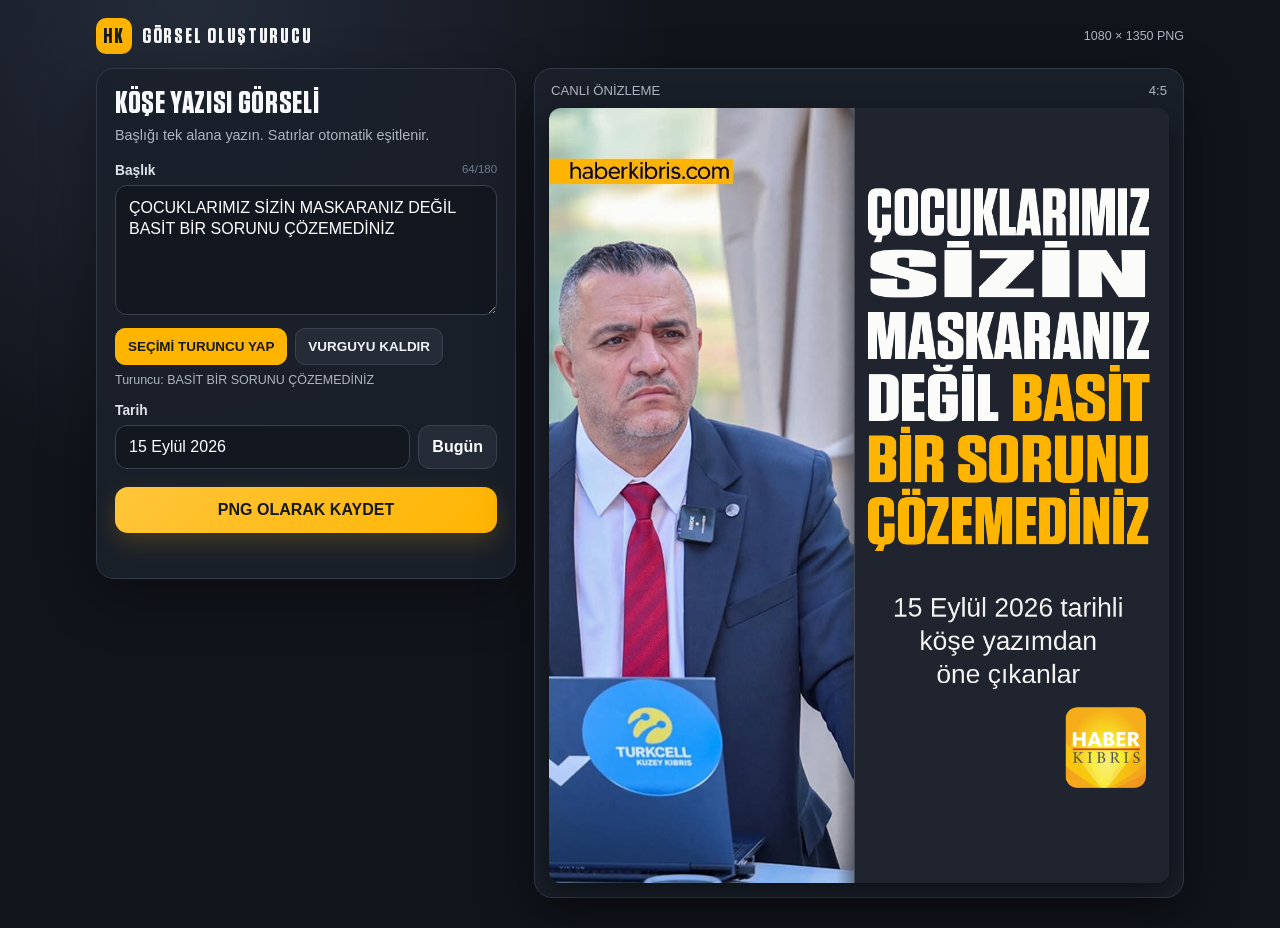
==== index.html @ 6276a5ee "Publish Haber Kibris visual generator" ====
<!doctype html>
<html lang="tr">
<head>
  <meta charset="utf-8">
  <meta name="viewport" content="width=device-width, initial-scale=1, viewport-fit=cover">
  <meta name="theme-color" content="#1f2430">
  <meta name="description" content="Haber Kıbrıs köşe yazısı görsellerini telefondan hızla hazırlayın.">
  <title>HK Görsel</title>
  <link rel="icon" type="image/svg+xml" href="data:image/svg+xml,%3Csvg xmlns='http://www.w3.org/2000/svg' viewBox='0 0 64 64'%3E%3Crect width='64' height='64' rx='14' fill='%231f2430'/%3E%3Cpath d='M15 15h9v13h16V15h9v34h-9V36H24v13h-9z' fill='white'/%3E%3Cpath d='M15 50h34v4H15z' fill='%23ffb400'/%3E%3C/svg%3E">
  <style>
    @font-face{font-family:Tungsten;src:url('[data-uri]') format('truetype');font-weight:700;font-display:swap}
    @font-face{font-family:MadeTommyMedium;src:url('[data-uri]') format('opentype');font-weight:500;font-display:swap}
    :root{color-scheme:dark;--bg:#11141b;--panel:#1b202b;--line:#323947;--text:#f8f9fb;--muted:#aeb5c2;--yellow:#ffb400;--yellow-2:#ffc63b}
    *{box-sizing:border-box}
    body{margin:0;min-height:100dvh;background:radial-gradient(circle at 15% 0,#242b39 0,transparent 34%),var(--bg);color:var(--text);font-family:Arial,sans-serif}
    button,input,textarea{font:inherit}
    .app{width:min(1120px,100%);margin:auto;padding:18px 16px 30px}
    .topbar{display:flex;align-items:center;justify-content:space-between;margin-bottom:14px}
    .brand{display:flex;align-items:center;gap:10px;font:700 1.35rem Tungsten,Arial Narrow,sans-serif;letter-spacing:.08em}
    .brand-mark{display:grid;place-items:center;width:36px;height:36px;border-radius:10px;background:var(--yellow);color:#161a22;font-weight:800}
    .tag{font-size:.78rem;color:var(--muted)}
    .workspace{display:grid;grid-template-columns:minmax(300px,420px) minmax(0,1fr);gap:18px;align-items:start}
    .panel,.preview-card{background:color-mix(in srgb,var(--panel) 92%,transparent);border:1px solid var(--line);border-radius:18px;box-shadow:0 18px 55px #0005}
    .panel{padding:18px}
    .panel h1{font:700 2rem/1 Tungsten,Arial Narrow,sans-serif;margin:0 0 6px;text-transform:uppercase;letter-spacing:.02em}
    .help{color:var(--muted);font-size:.9rem;line-height:1.4;margin:0 0 18px}
    .field{display:block;margin-top:14px}
    .field span{display:flex;justify-content:space-between;color:#dfe3ea;font-size:.86rem;font-weight:700;margin:0 0 7px}
    .field small{color:#737d8d;font-weight:400}
    textarea,input{width:100%;border:1px solid #3a4251;background:#121720;color:white;border-radius:12px;padding:12px 13px;outline:none;transition:.18s border-color,.18s box-shadow}
    textarea{resize:vertical;min-height:80px;line-height:1.3;text-transform:uppercase}
    textarea:focus,input:focus{border-color:var(--yellow);box-shadow:0 0 0 3px #ffb40025}
    .highlight-tools{display:flex;gap:8px;flex-wrap:wrap;margin-top:9px}
    .highlight-button,.clear-highlight{border:1px solid #3a4251;border-radius:10px;padding:10px 12px;font-size:.84rem;font-weight:800;cursor:pointer}
    .highlight-button{background:#ffb400;color:#151920;border-color:#ffb400}
    .clear-highlight{background:#252b37;color:#eef1f5}
    .highlight-note{display:block;margin-top:7px;color:var(--muted);font-size:.78rem;line-height:1.35}
    .date-row{display:grid;grid-template-columns:1fr auto;gap:8px}
    .today{border:1px solid #3a4251;background:#252b37;color:white;border-radius:12px;padding:0 13px;font-weight:700;cursor:pointer}
    .actions{display:grid;grid-template-columns:1fr;gap:9px;margin-top:18px}
    .download{border:0;border-radius:13px;padding:14px 18px;background:linear-gradient(135deg,var(--yellow-2),var(--yellow));color:#151920;font-weight:800;cursor:pointer;box-shadow:0 9px 24px #ffb4002e}
    .download:active,.today:active{transform:translateY(1px)}
    .status{min-height:18px;margin:9px 2px 0;color:var(--muted);font-size:.8rem;text-align:center}
    .preview-card{padding:14px}
    .preview-head{display:flex;justify-content:space-between;align-items:center;margin:0 2px 10px;color:var(--muted);font-size:.82rem}
    .ratio{aspect-ratio:4/5;width:100%;overflow:hidden;border-radius:12px;background:#20242e;box-shadow:0 10px 30px #0007}
    canvas{display:block;width:100%;height:100%}
    @media(max-width:760px){.app{padding:12px 12px 28px}.workspace{grid-template-columns:1fr}.preview-card{order:-1;padding:9px}.ratio{max-height:52dvh;width:auto;margin:auto}.panel{padding:16px}.topbar{margin-bottom:10px}.tag{display:none}.preview-head{margin:0 2px 7px}.panel h1{font-size:1.35rem}.help{margin-bottom:12px}.field{margin-top:11px}}
  </style>
</head>
<body>
  <main class="app">
    <header class="topbar">
      <div class="brand"><span class="brand-mark">HK</span><span>GÖRSEL OLUŞTURUCU</span></div>
      <div class="tag">1080 × 1350 PNG</div>
    </header>
    <section class="workspace">
      <form class="panel" id="editor">
        <h1>Köşe yazısı görseli</h1>
        <p class="help">Başlığı tek alana yazın. Satırlar otomatik eşitlenir.</p>
        <label class="field">
          <span>Başlık <small id="headlineCount">0</small></span>
          <textarea id="headlineText" maxlength="180" rows="5" spellcheck="true">ÇOCUKLARIMIZ SİZİN MASKARANIZ DEĞİL BASİT BİR SORUNU ÇÖZEMEDİNİZ</textarea>
        </label>
        <div class="highlight-tools" aria-label="Turuncu vurgu ayarı">
          <button class="highlight-button" id="setHighlightButton" type="button">SEÇİMİ TURUNCU YAP</button>
          <button class="clear-highlight" id="clearHighlightButton" type="button">VURGUYU KALDIR</button>
        </div>
        <small class="highlight-note" id="highlightNote">Turuncu: BASİT BİR SORUNU ÇÖZEMEDİNİZ</small>
        <label class="field">
          <span>Tarih</span>
          <div class="date-row">
            <input id="dateText" value="15 Eylül 2026" autocomplete="off">
            <button class="today" id="todayButton" type="button">Bugün</button>
          </div>
        </label>
        <div class="actions">
          <button class="download" id="downloadButton" type="button">PNG OLARAK KAYDET</button>
        </div>
        <div class="status" id="status" aria-live="polite"></div>
      </form>
      <section class="preview-card" aria-label="Canlı önizleme">
        <div class="preview-head"><span>CANLI ÖNİZLEME</span><span>4:5</span></div>
        <div class="ratio"><canvas id="canvas" width="1080" height="1350"></canvas></div>
      </section>
    </section>
  </main>
  <script>
    const canvas=document.querySelector('#canvas');
    const ctx=canvas.getContext('2d',{alpha:false});
    const headlineText=document.querySelector('#headlineText');
    const dateText=document.querySelector('#dateText');
    const statusEl=document.querySelector('#status');
    const portrait=new Image(); portrait.src='[data-uri]';
    const logo=new Image(); logo.src='[data-uri]';
    let savedSelection={start:36,end:64};
    let highlight={start:36,end:64};
    const upper=s=>(s||'').toLocaleUpperCase('tr-TR');
    function wordsFrom(text){const out=[];for(const m of text.matchAll(/\S+/g))out.push({text:m[0],start:m.index,end:m.index+m[0].length});return out}
    function partition(words,lineCount,targetWidth,fontSize){
      const n=words.length,dp=Array.from({length:n+1},()=>Array(lineCount+1).fill(null));dp[0][0]={score:0,parts:[]};
      ctx.font=`700 ${fontSize}px Tungsten, Arial Narrow, sans-serif`;
      for(let end=1;end<=n;end++)for(let lines=1;lines<=lineCount;lines++)for(let start=lines-1;start<end;start++){
        const prev=dp[start][lines-1];if(!prev)continue;
        const text=words.slice(start,end).map(w=>w.text).join(' '),width=ctx.measureText(text).width;
        const ratio=targetWidth/Math.max(width,1);let penalty=Math.pow(Math.log(Math.max(.01,ratio)),2);
        if(ratio>1.85||ratio<.62)penalty+=8;
        if(end-start===1&&words[start].text.length<4)penalty+=2.5;
        const score=prev.score+penalty;if(!dp[end][lines]||score<dp[end][lines].score)dp[end][lines]={score,parts:[...prev.parts,[start,end]]};
      }
      return dp[n][lineCount];
    }
    function layoutHeadline(text,maxWidth,maxHeight){
      const words=wordsFrom(text);if(!words.length)return{words:[],parts:[],fontSize:110,lineHeight:88};
      const desired=Math.max(2,Math.min(7,Math.round(text.replace(/\s/g,'').length/8.5)));
      let best=null;
      for(let count=Math.max(1,desired-1);count<=Math.min(words.length,desired+1);count++){
        const fontSize=Math.min(154,Math.floor(maxHeight/(count*.92)));const candidate=partition(words,count,maxWidth,fontSize);if(!candidate)continue;
        const score=candidate.score+Math.abs(count-desired)*.45;
        if(!best||score<best.score)best={score,words,parts:candidate.parts,fontSize,lineHeight:fontSize*.92};
      }
      return best||{words,parts:[[0,words.length]],fontSize:100,lineHeight:92};
    }
    function drawEqualLine(lineWords,x,y,maxWidth,fontSize){
      const text=lineWords.map(w=>w.text).join(' ');ctx.font=`700 ${fontSize}px Tungsten, Arial Narrow, sans-serif`;
      const natural=Math.max(ctx.measureText(text).width,1),scale=maxWidth/natural;ctx.save();ctx.translate(x,y);ctx.scale(scale,1);ctx.textBaseline='top';
      let cursor=0;const space=ctx.measureText(' ').width;
      lineWords.forEach((word,index)=>{const selected=highlight&&word.end>highlight.start&&word.start<highlight.end;ctx.fillStyle=selected?'#ffb400':'#fbfbfa';ctx.fillText(word.text,cursor,0);cursor+=ctx.measureText(word.text).width;if(index<lineWords.length-1)cursor+=space});ctx.restore();
    }
    function roundRect(x,y,w,h,r){ctx.beginPath();ctx.roundRect(x,y,w,h,r)}
    function render(){
      ctx.fillStyle='#20242e';ctx.fillRect(0,0,1080,1350);
      if(portrait.complete&&portrait.naturalWidth)ctx.drawImage(portrait,0,0,532,1350);
      const fade=ctx.createLinearGradient(500,0,565,0);fade.addColorStop(0,'rgba(32,36,46,0)');fade.addColorStop(1,'#20242e');ctx.fillStyle=fade;ctx.fillRect(500,0,66,1350);
      const x=553,w=494,y=128;
      const headline=layoutHeadline(upper(headlineText.value),w,650);
      headline.parts.forEach((part,i)=>drawEqualLine(headline.words.slice(part[0],part[1]),x,y+i*headline.lineHeight,w,headline.fontSize));
      const dateY=850;
      ctx.fillStyle='#f3f3f1';ctx.font='500 46px MadeTommyMedium, Arial, sans-serif';ctx.textAlign='center';ctx.textBaseline='top';
      const date= dateText.value.trim() || 'Tarih';
      ctx.fillText(`${date} tarihli`,800,dateY);
      ctx.fillText('köşe yazımdan',800,dateY+58);
      ctx.fillText('öne çıkanlar',800,dateY+116);
      if(logo.complete&&logo.naturalWidth){ctx.save();roundRect(900,1044,140,140,20);ctx.clip();ctx.drawImage(logo,900,1044,140,140);ctx.restore()}
      ctx.textAlign='left';
      document.querySelector('#headlineCount').textContent=`${headlineText.value.length}/180`;
    }
    async function ready(){try{await document.fonts.ready}catch{} render()}
    portrait.onload=ready;logo.onload=ready;ready();
    function rememberSelection(){if(headlineText.selectionEnd>headlineText.selectionStart)savedSelection={start:headlineText.selectionStart,end:headlineText.selectionEnd}}
    ['select','keyup','mouseup','touchend'].forEach(type=>headlineText.addEventListener(type,rememberSelection));
    headlineText.addEventListener('input',()=>{highlight=null;document.querySelector('#highlightNote').textContent='Turuncu vurgu yok';render()});
    dateText.addEventListener('input',render);
    const setHighlightButton=document.querySelector('#setHighlightButton');
    setHighlightButton.addEventListener('mousedown',e=>e.preventDefault());
    setHighlightButton.addEventListener('click',()=>{rememberSelection();if(savedSelection.end<=savedSelection.start){statusEl.textContent='Önce başlık içinden turuncu olacak kelimeleri seçin.';return}highlight={...savedSelection};const selected=headlineText.value.slice(highlight.start,highlight.end).trim();if(!selected){statusEl.textContent='Geçerli bir kelime seçin.';return}document.querySelector('#highlightNote').textContent=`Turuncu: ${upper(selected)}`;statusEl.textContent='Turuncu vurgu ayarlandı.';render()});
    document.querySelector('#clearHighlightButton').addEventListener('click',()=>{highlight=null;document.querySelector('#highlightNote').textContent='Turuncu vurgu yok';statusEl.textContent='Turuncu vurgu kaldırıldı.';render()});
    document.querySelector('#todayButton').addEventListener('click',()=>{dateText.value=new Intl.DateTimeFormat('tr-TR',{day:'numeric',month:'long',year:'numeric'}).format(new Date());render()});
    document.querySelector('#downloadButton').addEventListener('click',()=>{render();canvas.toBlob(blob=>{if(!blob)return;const a=document.createElement('a');a.href=URL.createObjectURL(blob);a.download=`haber-kibris-${new Date().toISOString().slice(0,10)}.png`;a.click();setTimeout(()=>URL.revokeObjectURL(a.href),2000);statusEl.textContent='Görsel hazırlandı. iPhone’da resmi basılı tutup Fotoğraflar’a kaydedebilirsiniz.'},'image/png')});
    (function registerWebMCP(){const mc=document.modelContext;if(!mc?.registerTool)return;try{mc.registerTool({name:'set_visual_text',title:'Görsel metnini ayarla',description:'Haber Kıbrıs görselindeki tek başlığı, isteğe bağlı turuncu vurgu aralığını ve tarihi ayarlar.',inputSchema:{type:'object',properties:{headline:{type:'string',maxLength:180},highlight_text:{type:'string',maxLength:100},date:{type:'string',maxLength:40}},required:['headline','date'],additionalProperties:false},annotations:{readOnlyHint:false,untrustedContentHint:false},execute(input){if(!input||typeof input.headline!=='string'||typeof input.date!=='string')throw new Error('Geçersiz metin alanı');headlineText.value=input.headline.slice(0,180);dateText.value=input.date.slice(0,40);const needle=input.highlight_text||'';const start=headlineText.value.toLocaleUpperCase('tr-TR').indexOf(needle.toLocaleUpperCase('tr-TR'));highlight=start>=0&&needle?{start,end:start+needle.length}:null;document.querySelector('#highlightNote').textContent=highlight?`Turuncu: ${upper(needle)}`:'Turuncu vurgu yok';render();return{updated:true,headline:headlineText.value,highlight_text:highlight?needle:'',date:dateText.value}}})}catch{}})();
  </script>
</body>
</html>
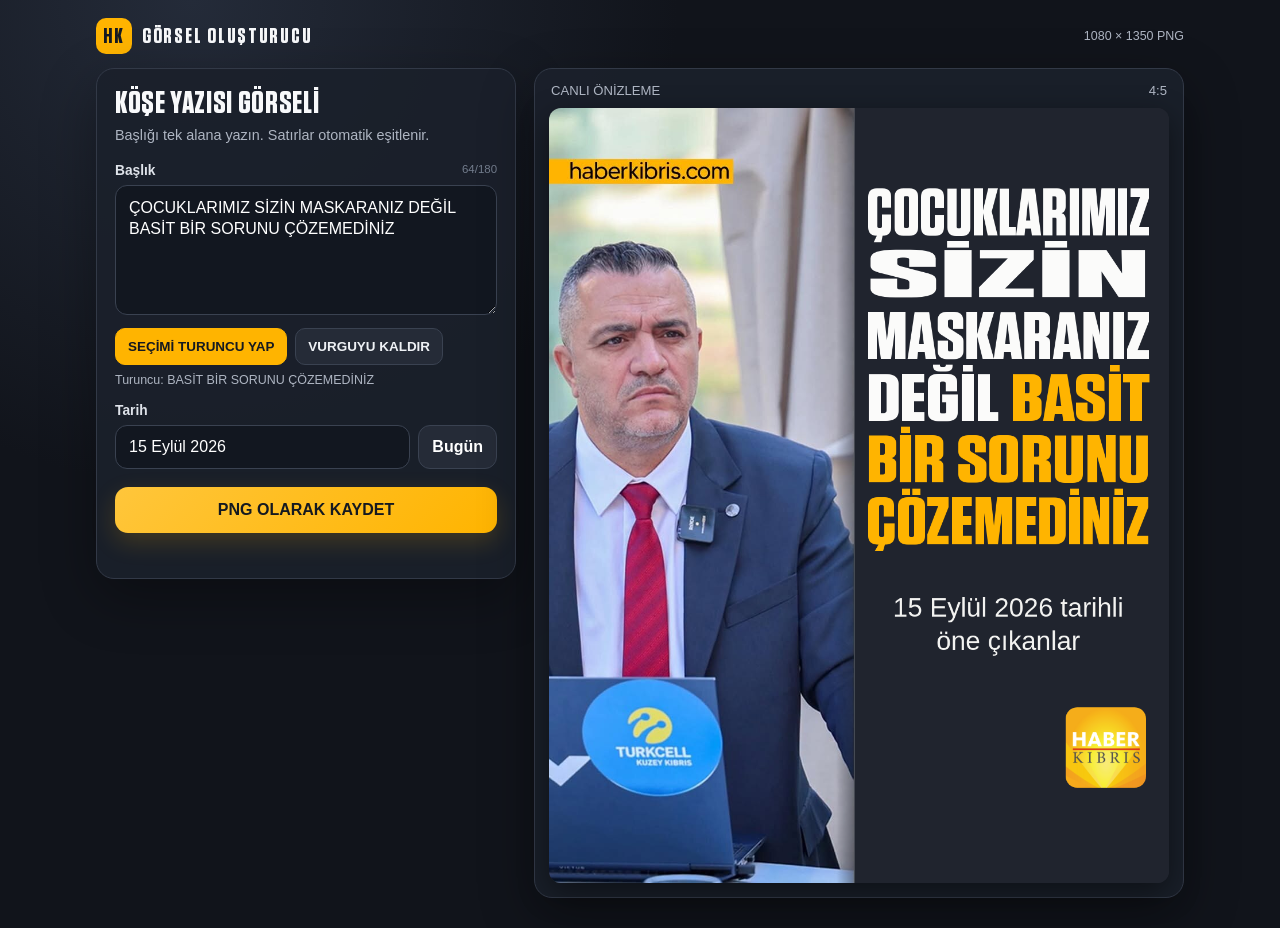
==== commit 6080d485: "Remove corner article wording" ====
--- a/index.html
+++ b/index.html
@@ -139,8 +139,7 @@
       ctx.fillStyle='#f3f3f1';ctx.font='500 46px MadeTommyMedium, Arial, sans-serif';ctx.textAlign='center';ctx.textBaseline='top';
       const date= dateText.value.trim() || 'Tarih';
       ctx.fillText(`${date} tarihli`,800,dateY);
-      ctx.fillText('köşe yazımdan',800,dateY+58);
-      ctx.fillText('öne çıkanlar',800,dateY+116);
+      ctx.fillText('öne çıkanlar',800,dateY+58);
       if(logo.complete&&logo.naturalWidth){ctx.save();roundRect(900,1044,140,140,20);ctx.clip();ctx.drawImage(logo,900,1044,140,140);ctx.restore()}
       ctx.textAlign='left';
       document.querySelector('#headlineCount').textContent=`${headlineText.value.length}/180`;
@@ -161,3 +160,4 @@
   </script>
 </body>
 </html>
+
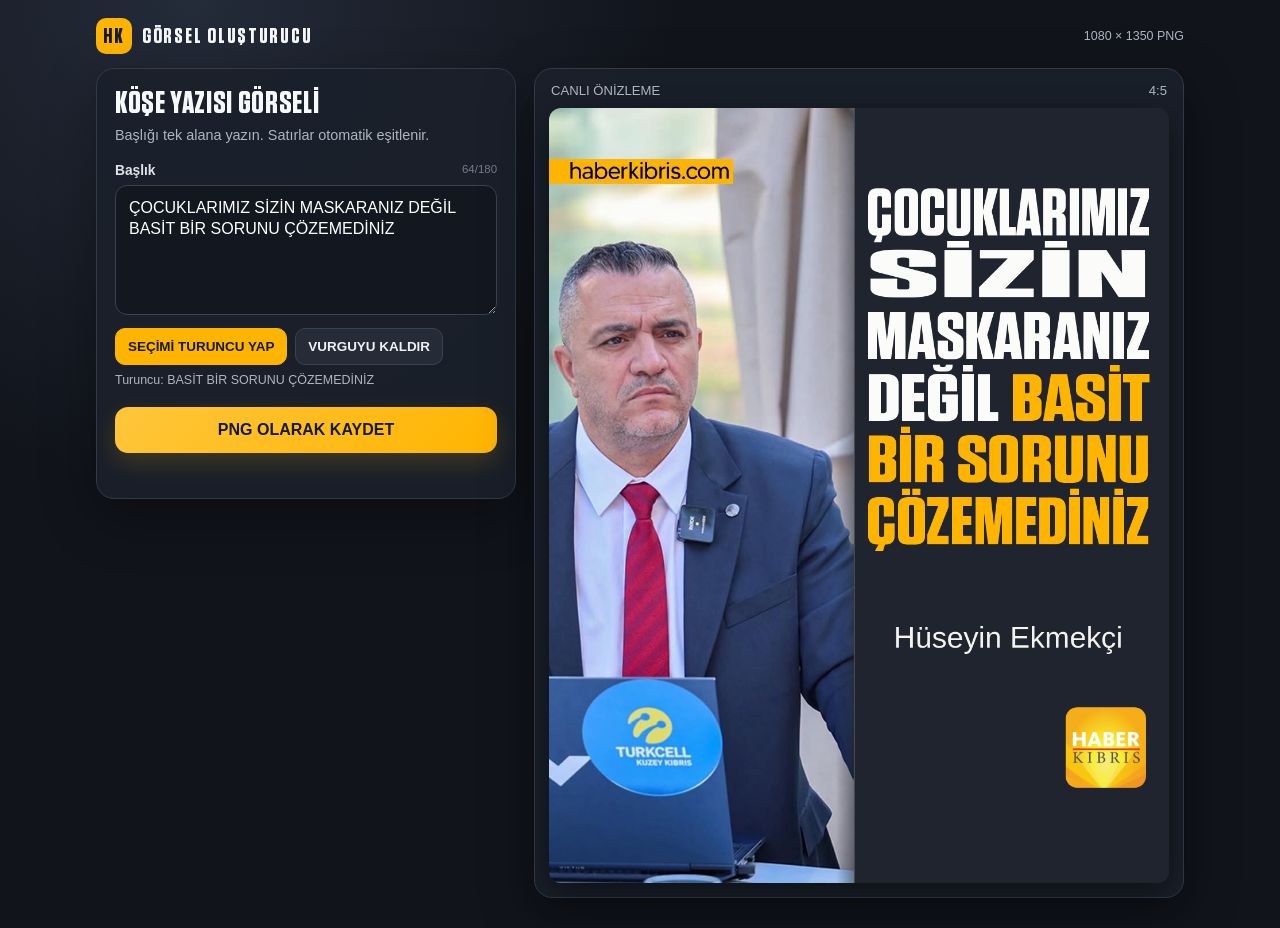
==== commit 55a686a9: "Replace date block with fixed author signature" ====
--- a/index.html
+++ b/index.html
@@ -67,13 +67,6 @@
           <button class="clear-highlight" id="clearHighlightButton" type="button">VURGUYU KALDIR</button>
         </div>
         <small class="highlight-note" id="highlightNote">Turuncu: BASİT BİR SORUNU ÇÖZEMEDİNİZ</small>
-        <label class="field">
-          <span>Tarih</span>
-          <div class="date-row">
-            <input id="dateText" value="15 Eylül 2026" autocomplete="off">
-            <button class="today" id="todayButton" type="button">Bugün</button>
-          </div>
-        </label>
         <div class="actions">
           <button class="download" id="downloadButton" type="button">PNG OLARAK KAYDET</button>
         </div>
@@ -89,7 +82,6 @@
     const canvas=document.querySelector('#canvas');
     const ctx=canvas.getContext('2d',{alpha:false});
     const headlineText=document.querySelector('#headlineText');
-    const dateText=document.querySelector('#dateText');
     const statusEl=document.querySelector('#status');
     const portrait=new Image(); portrait.src='[data-uri]';
     const logo=new Image(); logo.src='[data-uri]';
@@ -135,11 +127,8 @@
       const x=553,w=494,y=128;
       const headline=layoutHeadline(upper(headlineText.value),w,650);
       headline.parts.forEach((part,i)=>drawEqualLine(headline.words.slice(part[0],part[1]),x,y+i*headline.lineHeight,w,headline.fontSize));
-      const dateY=850;
-      ctx.fillStyle='#f3f3f1';ctx.font='500 46px MadeTommyMedium, Arial, sans-serif';ctx.textAlign='center';ctx.textBaseline='top';
-      const date= dateText.value.trim() || 'Tarih';
-      ctx.fillText(`${date} tarihli`,800,dateY);
-      ctx.fillText('öne çıkanlar',800,dateY+58);
+      ctx.fillStyle='#f3f3f1';ctx.font='500 52px MadeTommyMedium, Arial, sans-serif';ctx.textAlign='center';ctx.textBaseline='top';
+      ctx.fillText('Hüseyin Ekmekçi',800,900);
       if(logo.complete&&logo.naturalWidth){ctx.save();roundRect(900,1044,140,140,20);ctx.clip();ctx.drawImage(logo,900,1044,140,140);ctx.restore()}
       ctx.textAlign='left';
       document.querySelector('#headlineCount').textContent=`${headlineText.value.length}/180`;
@@ -149,15 +138,12 @@
     function rememberSelection(){if(headlineText.selectionEnd>headlineText.selectionStart)savedSelection={start:headlineText.selectionStart,end:headlineText.selectionEnd}}
     ['select','keyup','mouseup','touchend'].forEach(type=>headlineText.addEventListener(type,rememberSelection));
     headlineText.addEventListener('input',()=>{highlight=null;document.querySelector('#highlightNote').textContent='Turuncu vurgu yok';render()});
-    dateText.addEventListener('input',render);
     const setHighlightButton=document.querySelector('#setHighlightButton');
     setHighlightButton.addEventListener('mousedown',e=>e.preventDefault());
     setHighlightButton.addEventListener('click',()=>{rememberSelection();if(savedSelection.end<=savedSelection.start){statusEl.textContent='Önce başlık içinden turuncu olacak kelimeleri seçin.';return}highlight={...savedSelection};const selected=headlineText.value.slice(highlight.start,highlight.end).trim();if(!selected){statusEl.textContent='Geçerli bir kelime seçin.';return}document.querySelector('#highlightNote').textContent=`Turuncu: ${upper(selected)}`;statusEl.textContent='Turuncu vurgu ayarlandı.';render()});
     document.querySelector('#clearHighlightButton').addEventListener('click',()=>{highlight=null;document.querySelector('#highlightNote').textContent='Turuncu vurgu yok';statusEl.textContent='Turuncu vurgu kaldırıldı.';render()});
-    document.querySelector('#todayButton').addEventListener('click',()=>{dateText.value=new Intl.DateTimeFormat('tr-TR',{day:'numeric',month:'long',year:'numeric'}).format(new Date());render()});
     document.querySelector('#downloadButton').addEventListener('click',()=>{render();canvas.toBlob(blob=>{if(!blob)return;const a=document.createElement('a');a.href=URL.createObjectURL(blob);a.download=`haber-kibris-${new Date().toISOString().slice(0,10)}.png`;a.click();setTimeout(()=>URL.revokeObjectURL(a.href),2000);statusEl.textContent='Görsel hazırlandı. iPhone’da resmi basılı tutup Fotoğraflar’a kaydedebilirsiniz.'},'image/png')});
-    (function registerWebMCP(){const mc=document.modelContext;if(!mc?.registerTool)return;try{mc.registerTool({name:'set_visual_text',title:'Görsel metnini ayarla',description:'Haber Kıbrıs görselindeki tek başlığı, isteğe bağlı turuncu vurgu aralığını ve tarihi ayarlar.',inputSchema:{type:'object',properties:{headline:{type:'string',maxLength:180},highlight_text:{type:'string',maxLength:100},date:{type:'string',maxLength:40}},required:['headline','date'],additionalProperties:false},annotations:{readOnlyHint:false,untrustedContentHint:false},execute(input){if(!input||typeof input.headline!=='string'||typeof input.date!=='string')throw new Error('Geçersiz metin alanı');headlineText.value=input.headline.slice(0,180);dateText.value=input.date.slice(0,40);const needle=input.highlight_text||'';const start=headlineText.value.toLocaleUpperCase('tr-TR').indexOf(needle.toLocaleUpperCase('tr-TR'));highlight=start>=0&&needle?{start,end:start+needle.length}:null;document.querySelector('#highlightNote').textContent=highlight?`Turuncu: ${upper(needle)}`:'Turuncu vurgu yok';render();return{updated:true,headline:headlineText.value,highlight_text:highlight?needle:'',date:dateText.value}}})}catch{}})();
+    (function registerWebMCP(){const mc=document.modelContext;if(!mc?.registerTool)return;try{mc.registerTool({name:'set_visual_text',title:'Görsel metnini ayarla',description:'Haber Kıbrıs görselindeki tek başlığı ve isteğe bağlı turuncu vurgu aralığını ayarlar.',inputSchema:{type:'object',properties:{headline:{type:'string',maxLength:180},highlight_text:{type:'string',maxLength:100}},required:['headline'],additionalProperties:false},annotations:{readOnlyHint:false,untrustedContentHint:false},execute(input){if(!input||typeof input.headline!=='string')throw new Error('Geçersiz metin alanı');headlineText.value=input.headline.slice(0,180);const needle=input.highlight_text||'';const start=headlineText.value.toLocaleUpperCase('tr-TR').indexOf(needle.toLocaleUpperCase('tr-TR'));highlight=start>=0&&needle?{start,end:start+needle.length}:null;document.querySelector('#highlightNote').textContent=highlight?`Turuncu: ${upper(needle)}`:'Turuncu vurgu yok';render();return{updated:true,headline:headlineText.value,highlight_text:highlight?needle:''}}})}catch{}})();
   </script>
 </body>
 </html>
-
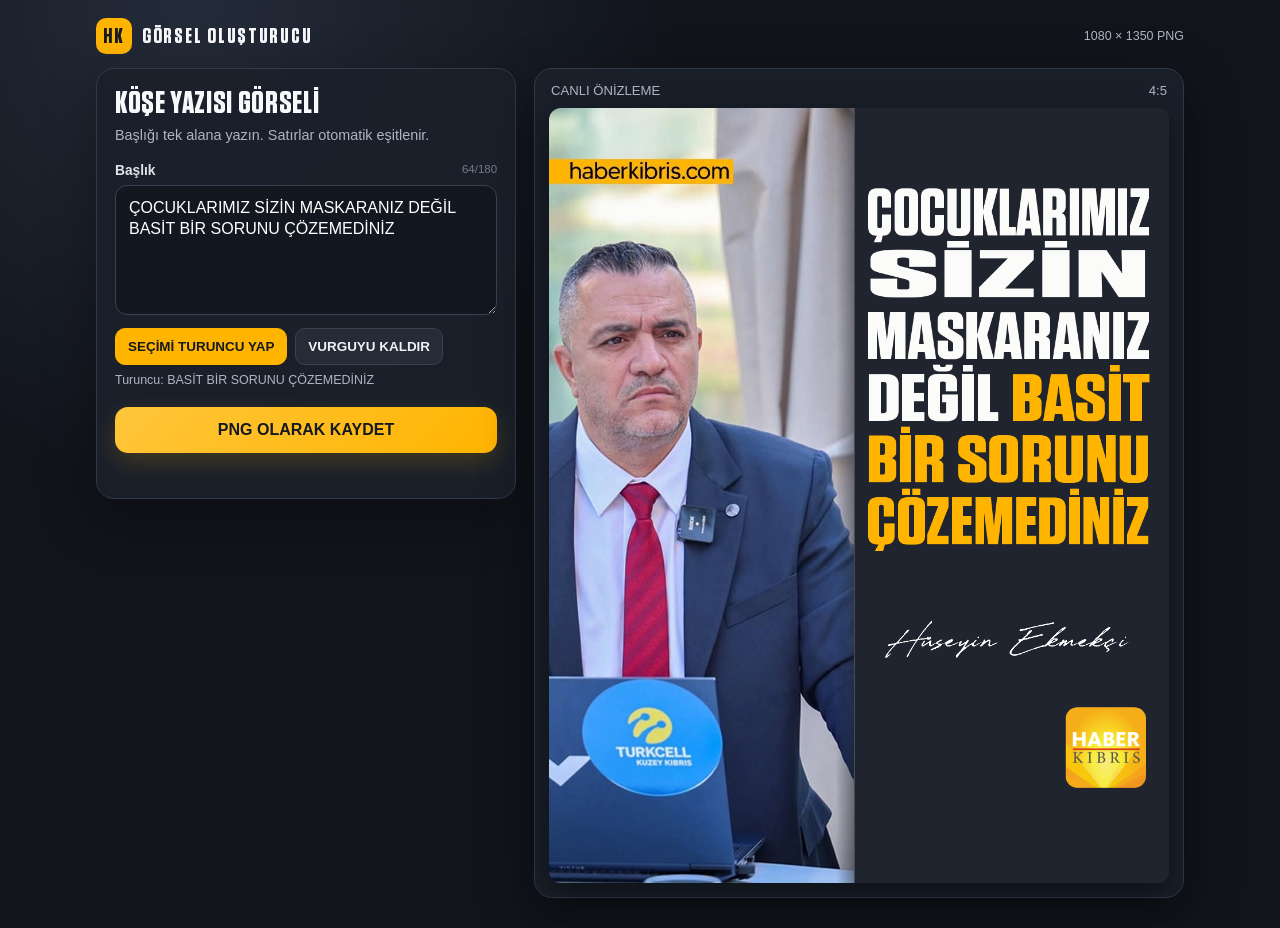
==== commit 03cdabb0: "Use handwritten author signature" ====
--- a/index.html
+++ b/index.html
@@ -85,6 +85,7 @@
     const statusEl=document.querySelector('#status');
     const portrait=new Image(); portrait.src='[data-uri]';
     const logo=new Image(); logo.src='[data-uri]';
+    const signature=new Image(); signature.src='[data-uri]';
     let savedSelection={start:36,end:64};
     let highlight={start:36,end:64};
     const upper=s=>(s||'').toLocaleUpperCase('tr-TR');
@@ -127,14 +128,13 @@
       const x=553,w=494,y=128;
       const headline=layoutHeadline(upper(headlineText.value),w,650);
       headline.parts.forEach((part,i)=>drawEqualLine(headline.words.slice(part[0],part[1]),x,y+i*headline.lineHeight,w,headline.fontSize));
-      ctx.fillStyle='#f3f3f1';ctx.font='500 52px MadeTommyMedium, Arial, sans-serif';ctx.textAlign='center';ctx.textBaseline='top';
-      ctx.fillText('Hüseyin Ekmekçi',800,900);
+      if(signature.complete&&signature.naturalWidth){ctx.save();ctx.globalCompositeOperation='screen';ctx.filter='grayscale(1) contrast(4) invert(1)';ctx.drawImage(signature,56,14,533,82,585,892,430,66);ctx.restore()}
       if(logo.complete&&logo.naturalWidth){ctx.save();roundRect(900,1044,140,140,20);ctx.clip();ctx.drawImage(logo,900,1044,140,140);ctx.restore()}
       ctx.textAlign='left';
       document.querySelector('#headlineCount').textContent=`${headlineText.value.length}/180`;
     }
     async function ready(){try{await document.fonts.ready}catch{} render()}
-    portrait.onload=ready;logo.onload=ready;ready();
+    portrait.onload=ready;logo.onload=ready;signature.onload=ready;ready();
     function rememberSelection(){if(headlineText.selectionEnd>headlineText.selectionStart)savedSelection={start:headlineText.selectionStart,end:headlineText.selectionEnd}}
     ['select','keyup','mouseup','touchend'].forEach(type=>headlineText.addEventListener(type,rememberSelection));
     headlineText.addEventListener('input',()=>{highlight=null;document.querySelector('#highlightNote').textContent='Turuncu vurgu yok';render()});
